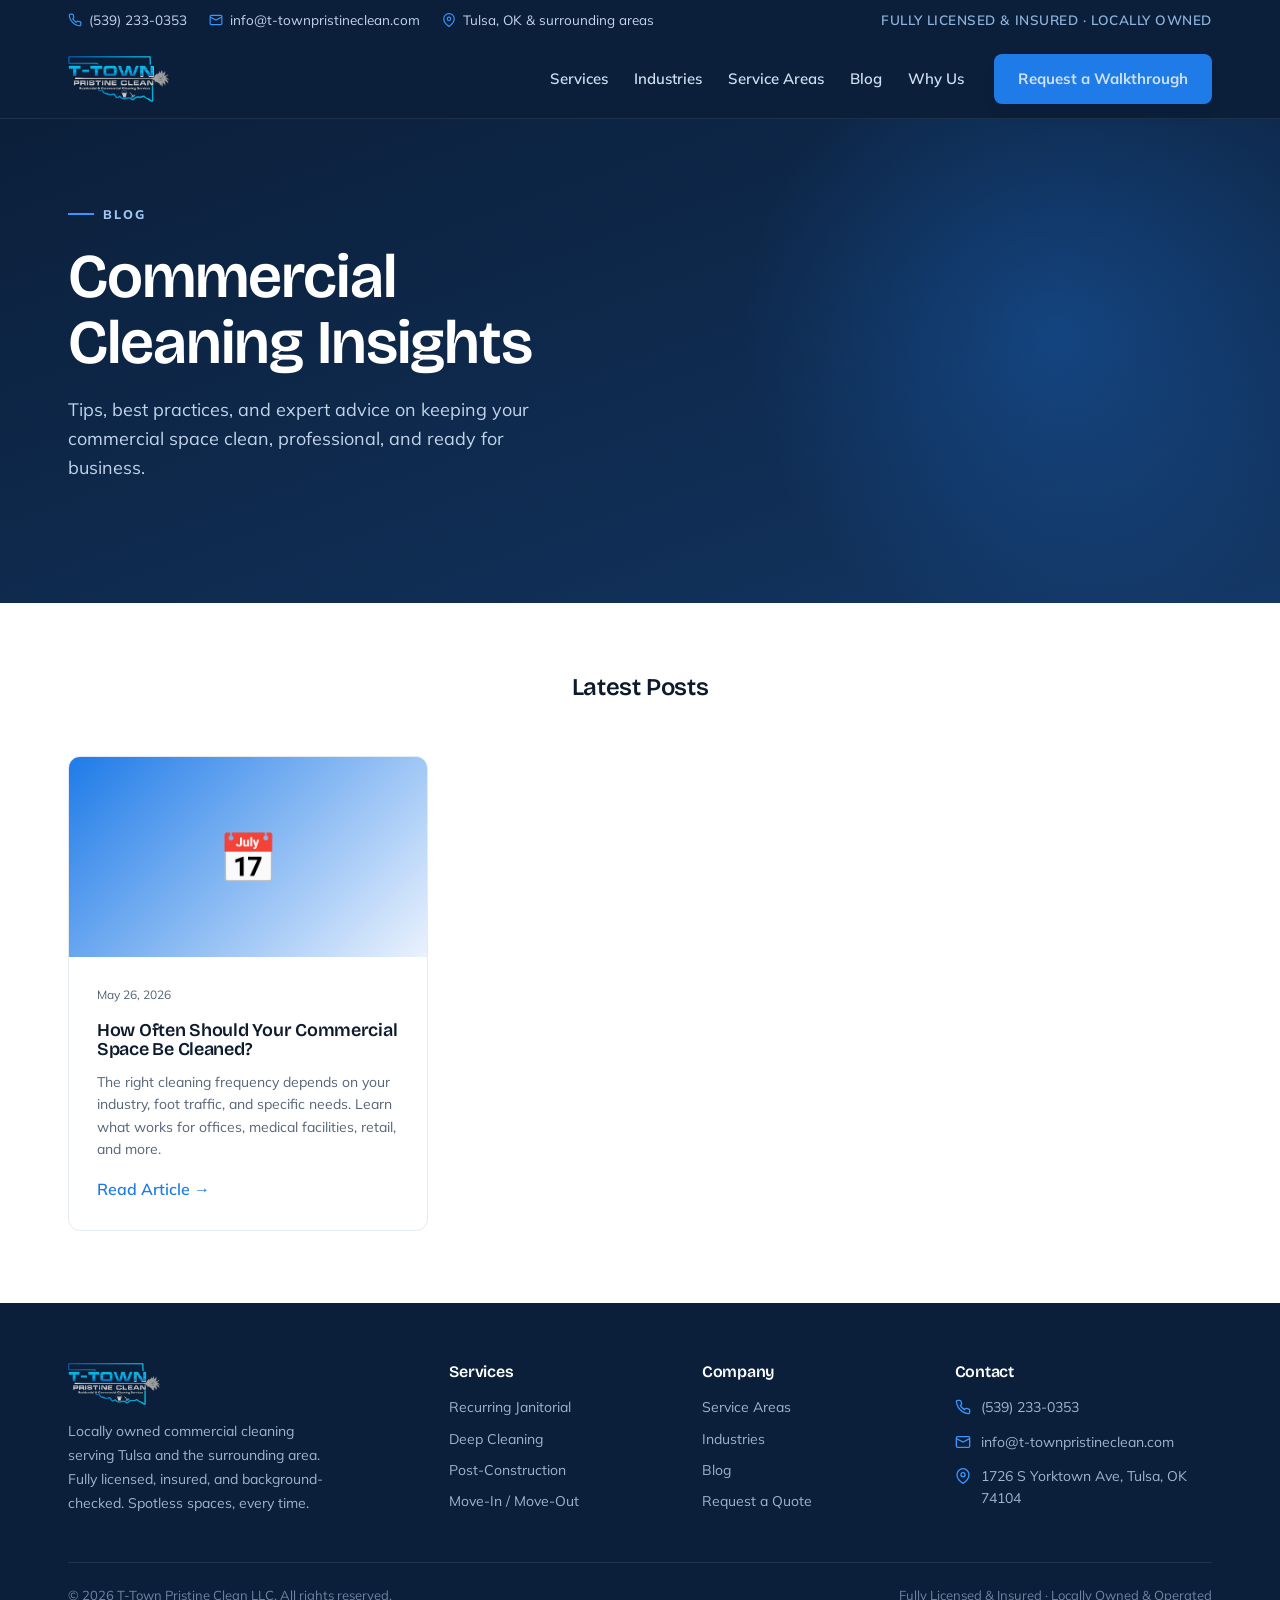
==== blog/index.html @ b46da3ab "Add blog section with first post: 'How Often Should Your Commercial Space Be Cleaned?'" ====
<!DOCTYPE html>
<html lang="en">
<head>
<meta charset="UTF-8">
<meta name="viewport" content="width=device-width, initial-scale=1.0">
<title>Commercial Cleaning Blog | T-Town Pristine Clean</title>
<meta name="description" content="Tips, insights, and best practices for commercial cleaning. Expert advice for offices, medical facilities, retail, and more from T-Town Pristine Clean.">
<meta property="og:title" content="Commercial Cleaning Blog | T-Town Pristine Clean">
<meta property="og:description" content="Tips, insights, and best practices for commercial cleaning from Tulsa's trusted cleaning service.">
<meta property="og:type" content="website">
<meta property="og:url" content="https://t-townpristineclean.com/blog/">
<link rel="icon" type="image/png" href="../favicon.png">
<link rel="preconnect" href="https://fonts.googleapis.com">
<link rel="preconnect" href="https://fonts.gstatic.com" crossorigin>
<link href="https://fonts.googleapis.com/css2?family=Bricolage+Grotesque:opsz,wght@12..96,500;12..96,600;12..96,700&family=Mulish:wght@400;500;600;700;800&display=swap" rel="stylesheet">
<link rel="stylesheet" href="../styles.css">
<style>
.blog-wrap { padding: 72px 0; }
.blog-head { text-align: center; margin-bottom: 56px; }
.blog-head h1 { font-size: clamp(32px, 4vw, 48px); margin-bottom: 16px; }
.blog-head p { font-size: 18px; color: var(--muted); max-width: 600px; margin: 0 auto; }
.blog-grid { display: grid; grid-template-columns: repeat(auto-fill, minmax(320px, 1fr)); gap: 32px; }
.blog-card { background: #fff; border: 1px solid var(--line); border-radius: 12px; overflow: hidden; transition: transform .2s, box-shadow .2s; }
.blog-card:hover { transform: translateY(-4px); box-shadow: var(--shadow-sm); }
.blog-card-img { width: 100%; height: 200px; background: linear-gradient(135deg, var(--blue) 0%, var(--blue-soft) 100%); display: flex; align-items: center; justify-content: center; font-size: 48px; }
.blog-card-body { padding: 28px; }
.blog-card h3 { margin-bottom: 12px; font-size: 18px; }
.blog-card p { color: var(--muted); font-size: 14px; margin-bottom: 16px; line-height: 1.6; }
.blog-card-meta { font-size: 12px; color: var(--muted); margin-bottom: 16px; }
.blog-card a { color: var(--blue); font-weight: 600; text-decoration: none; }
.blog-card a:hover { text-decoration: underline; }
</style>
<script async src="https://www.googletagmanager.com/gtag/js?id=G-VPC9NRM5FG"></script>
<script>
  window.dataLayer = window.dataLayer || [];
  function gtag(){dataLayer.push(arguments);}
  gtag('js', new Date());
  gtag('config', 'G-VPC9NRM5FG');
</script>
</head>
<body>

<div class="utility">
  <div class="wrap">
    <div class="u-left">
      <a href="tel:5392330353"><svg viewBox="0 0 24 24" fill="none" stroke="currentColor" stroke-width="2"><path d="M22 16.92v3a2 2 0 0 1-2.18 2 19.79 19.79 0 0 1-8.63-3.07 19.5 19.5 0 0 1-6-6 19.79 19.79 0 0 1-3.07-8.67A2 2 0 0 1 4.11 2h3a2 2 0 0 1 2 1.72c.13.96.36 1.9.7 2.81a2 2 0 0 1-.45 2.11L8.09 9.91a16 16 0 0 0 6 6l1.27-1.27a2 2 0 0 1 2.11-.45c.91.34 1.85.57 2.81.7A2 2 0 0 1 22 16.92z"/></svg>(539) 233-0353</a>
      <a href="mailto:info@t-townpristineclean.com"><svg viewBox="0 0 24 24" fill="none" stroke="currentColor" stroke-width="2"><rect x="2" y="4" width="20" height="16" rx="2"/><path d="m22 7-10 5L2 7"/></svg>info@t-townpristineclean.com</a>
      <span class="u-addr"><svg viewBox="0 0 24 24" fill="none" stroke="currentColor" stroke-width="2"><path d="M21 10c0 7-9 13-9 13s-9-6-9-13a9 9 0 0 1 18 0z"/><circle cx="12" cy="10" r="3"/></svg>Tulsa, OK &amp; surrounding areas</span>
    </div>
    <span class="u-tag">FULLY LICENSED &amp; INSURED · LOCALLY OWNED</span>
  </div>
</div>

<header>
  <div class="wrap">
    <a href="../index.html" class="logo"><img src="../images/logo.png" alt="T-Town Pristine Clean"></a>
    <nav class="main">
      <ul>
        <li><a href="../index.html#services">Services</a></li>
        <li><a href="../index.html#industries">Industries</a></li>
        <li><a href="../service-areas.html">Service Areas</a></li>
        <li><a href="index.html">Blog</a></li>
        <li><a href="../index.html#why">Why Us</a></li>
      </ul>
      <a href="../index.html#contact" class="btn btn-primary">Request a Walkthrough</a>
    </nav>
  </div>
</header>

<section class="hero" id="top">
  <div class="wrap">
    <div>
      <div class="eyebrow"><span class="ln"></span>Blog</div>
      <h1>Commercial Cleaning Insights</h1>
      <p class="lead">Tips, best practices, and expert advice on keeping your commercial space clean, professional, and ready for business.</p>
    </div>
  </div>
</section>

<section class="blog-wrap">
  <div class="wrap">
    <div class="blog-head">
      <h2>Latest Posts</h2>
    </div>
    <div class="blog-grid">
      <div class="blog-card">
        <div class="blog-card-img">📅</div>
        <div class="blog-card-body">
          <div class="blog-card-meta">May 26, 2026</div>
          <h3>How Often Should Your Commercial Space Be Cleaned?</h3>
          <p>The right cleaning frequency depends on your industry, foot traffic, and specific needs. Learn what works for offices, medical facilities, retail, and more.</p>
          <a href="how-often-commercial-cleaning.html">Read Article →</a>
        </div>
      </div>
    </div>
  </div>
</section>

<footer>
  <div class="wrap">
    <div class="foot-grid">
      <div>
        <img src="../images/logo.png" alt="T-Town Pristine Clean">
        <p>Locally owned commercial cleaning serving Tulsa and the surrounding area. Fully licensed, insured, and background-checked. Spotless spaces, every time.</p>
      </div>
      <div><h4>Services</h4><ul><li><a href="../index.html#services">Recurring Janitorial</a></li><li><a href="../index.html#services">Deep Cleaning</a></li><li><a href="../index.html#services">Post-Construction</a></li><li><a href="../index.html#services">Move-In / Move-Out</a></li></ul></div>
      <div><h4>Company</h4><ul><li><a href="../service-areas.html">Service Areas</a></li><li><a href="../index.html#industries">Industries</a></li><li><a href="index.html">Blog</a></li><li><a href="../index.html#contact">Request a Quote</a></li></ul></div>
      <div class="foot-c"><h4>Contact</h4>
        <div><svg viewBox="0 0 24 24" fill="none" stroke="currentColor" stroke-width="2"><path d="M22 16.92v3a2 2 0 0 1-2.18 2 19.79 19.79 0 0 1-8.63-3.07 19.5 19.5 0 0 1-6-6 19.79 19.79 0 0 1-3.07-8.67A2 2 0 0 1 4.11 2h3a2 2 0 0 1 2 1.72c.13.96.36 1.9.7 2.81a2 2 0 0 1-.45 2.11L8.09 9.91a16 16 0 0 0 6 6l1.27-1.27a2 2 0 0 1 2.11-.45c.91.34 1.85.57 2.81.7A2 2 0 0 1 22 16.92z"/></svg>(539) 233-0353</div>
        <div><svg viewBox="0 0 24 24" fill="none" stroke="currentColor" stroke-width="2"><rect x="2" y="4" width="20" height="16" rx="2"/><path d="m22 7-10 5L2 7"/></svg>info@t-townpristineclean.com</div>
        <div><svg viewBox="0 0 24 24" fill="none" stroke="currentColor" stroke-width="2"><path d="M21 10c0 7-9 13-9 13s-9-6-9-13a9 9 0 0 1 18 0z"/><circle cx="12" cy="10" r="3"/></svg>1726 S Yorktown Ave, Tulsa, OK 74104</div>
      </div>
    </div>
    <div class="foot-bottom">
      <span>© 2026 T-Town Pristine Clean LLC. All rights reserved.</span>
      <span>Fully Licensed &amp; Insured · Locally Owned &amp; Operated</span>
    </div>
  </div>
</footer>

</body>
</html>
---- styles.css ----
:root{
  --navy:#0B1F3A; --navy-2:#102E55; --blue:#1E7BE8; --blue-2:#3B95FF;
  --blue-soft:#EAF2FD; --ink:#0E1B2C; --muted:#566578; --bg:#FFFFFF;
  --bg-2:#F4F8FD; --line:#E4EAF2; --gold:#E0A93B;
  --shadow:0 22px 60px -28px rgba(11,31,58,.42);
  --shadow-sm:0 10px 28px -16px rgba(11,31,58,.30);
}
*{margin:0;padding:0;box-sizing:border-box}
html{scroll-behavior:smooth}
body{font-family:'Mulish',sans-serif;background:var(--bg);color:var(--ink);line-height:1.6;-webkit-font-smoothing:antialiased;overflow-x:hidden}
h1,h2,h3,h4{font-family:'Bricolage Grotesque',sans-serif;font-weight:600;line-height:1.07;letter-spacing:-.015em}
a{color:inherit;text-decoration:none}
.wrap{max-width:1200px;margin:0 auto;padding:0 28px}
img{display:block;max-width:100%}
.blue{color:var(--blue)}

/* utility bar */
.utility{background:var(--navy);color:#C5D6EC;font-size:13.5px}
.utility .wrap{display:flex;justify-content:space-between;align-items:center;gap:18px;padding:9px 28px;flex-wrap:wrap}
.utility .u-left{display:flex;gap:22px;flex-wrap:wrap}
.utility a,.utility span{display:inline-flex;align-items:center;gap:7px}
.utility a:hover{color:#fff}
.utility svg{width:14px;height:14px;flex:none;color:var(--blue-2)}
.u-tag{color:#8FB4DD;font-weight:600;letter-spacing:.04em}

/* header */
header{position:sticky;top:0;z-index:60;background:var(--navy);border-bottom:1px solid rgba(255,255,255,.08)}
header .wrap{display:flex;align-items:center;justify-content:space-between;padding:14px 28px}
.logo img{height:46px;width:auto}
nav.main{display:flex;align-items:center;gap:30px}
nav.main ul{display:flex;gap:26px;list-style:none;font-weight:600;font-size:15px}
nav.main a{color:#CFE0F4;transition:color .2s}
nav.main a:hover{color:#fff}
.btn{display:inline-flex;align-items:center;gap:9px;font-family:'Mulish',sans-serif;font-weight:700;font-size:15px;padding:13px 24px;border-radius:8px;transition:transform .2s,box-shadow .2s,background .2s,color .2s;cursor:pointer;border:none}
.btn-primary{background:var(--blue);color:#fff;box-shadow:var(--shadow-sm)}
.btn-primary:hover{transform:translateY(-2px);box-shadow:var(--shadow);background:var(--blue-2)}
.btn-ghost{background:transparent;color:#fff;border:1.5px solid rgba(255,255,255,.45)}
.btn-ghost:hover{background:#fff;color:var(--navy)}
.btn-dark{background:var(--navy);color:#fff}
.btn-dark:hover{transform:translateY(-2px);box-shadow:var(--shadow);background:var(--navy-2)}
.nav-toggle{display:none}

/* hero */
.hero{background:linear-gradient(160deg,var(--navy) 0%,var(--navy-2) 70%,#143866 100%);color:#fff;position:relative;overflow:hidden;padding:78px 0 90px}
.hero::after{content:'';position:absolute;top:-30%;right:-10%;width:55%;height:150%;background:radial-gradient(circle,rgba(30,123,232,.30),transparent 62%)}
.hero .wrap{position:relative;z-index:1;display:grid;grid-template-columns:1.04fr .96fr;gap:54px;align-items:center}
.eyebrow{display:inline-flex;align-items:center;gap:9px;font-size:12.5px;font-weight:800;letter-spacing:.16em;text-transform:uppercase;color:#9FC6F2;margin-bottom:20px}
.eyebrow .ln{width:26px;height:2px;background:var(--blue-2)}
.hero h1{font-size:clamp(38px,5vw,62px);margin-bottom:20px;color:#fff}
.hero h1 .accent{background:linear-gradient(90deg,#3B95FF,#8Fc4ff);-webkit-background-clip:text;background-clip:text;-webkit-text-fill-color:transparent}
.hero p.lead{font-size:18px;color:#C2D4EA;max-width:500px;margin-bottom:30px}
.hero-cta{display:flex;gap:13px;flex-wrap:wrap;margin-bottom:30px}
.hero-trust{display:flex;gap:14px 26px;flex-wrap:wrap;font-size:14px;color:#BFD2E9;font-weight:600}
.hero-trust span{display:flex;align-items:center;gap:8px}
.hero-trust svg{width:17px;height:17px;color:var(--blue-2);flex:none}
.hero-visual{position:relative}
.hero-visual .frame{border-radius:18px;overflow:hidden;box-shadow:var(--shadow);border:5px solid rgba(255,255,255,.10)}
.hero-visual .frame img{width:100%;height:430px;object-fit:cover}
.hero-stat{position:absolute;bottom:-22px;left:-22px;background:#fff;color:var(--ink);border-radius:14px;padding:16px 20px;box-shadow:var(--shadow);display:flex;align-items:center;gap:13px}
.hero-stat .ic{width:44px;height:44px;border-radius:11px;background:var(--blue-soft);display:grid;place-items:center;color:var(--blue);flex:none}
.hero-stat .ic svg{width:23px;height:23px}
.hero-stat b{font-family:'Bricolage Grotesque';font-size:15px;display:block;line-height:1.15}
.hero-stat small{color:var(--muted);font-size:12.5px}

/* trust strip */
.strip{background:var(--bg-2);border-bottom:1px solid var(--line)}
.strip .wrap{display:flex;justify-content:space-between;gap:18px;flex-wrap:wrap;padding:22px 28px}
.strip .item{display:flex;align-items:center;gap:10px;font-weight:700;font-size:14.5px;color:var(--ink)}
.strip .item svg{width:20px;height:20px;color:var(--blue);flex:none}

/* sections */
section{padding:86px 0}
.sec-head{max-width:680px;margin:0 auto 52px;text-align:center}
.sec-eyebrow{font-size:12.5px;font-weight:800;letter-spacing:.16em;text-transform:uppercase;color:var(--blue);margin-bottom:13px}
.sec-head h2{font-size:clamp(29px,3.6vw,43px);margin-bottom:15px}
.sec-head p{color:var(--muted);font-size:17px}

/* industries */
.ind-grid{display:grid;grid-template-columns:repeat(2,1fr);gap:24px}
.ind{position:relative;border-radius:18px;overflow:hidden;box-shadow:var(--shadow-sm);min-height:280px;display:flex;align-items:flex-end;border:1px solid var(--line)}
.ind img{position:absolute;inset:0;width:100%;height:100%;object-fit:cover;transition:transform .6s ease}
.ind:hover img{transform:scale(1.06)}
.ind::after{content:'';position:absolute;inset:0;background:linear-gradient(to top,rgba(8,20,38,.92) 8%,rgba(8,20,38,.45) 45%,rgba(8,20,38,.08) 100%)}
.ind .body{position:relative;z-index:1;padding:28px;color:#fff}
.ind .tag{display:inline-block;font-size:11.5px;font-weight:800;letter-spacing:.12em;text-transform:uppercase;color:#9FC6F2;margin-bottom:8px}
.ind h3{font-size:23px;color:#fff;margin-bottom:7px}
.ind p{font-size:14.5px;color:#D5E2F1;max-width:420px}

/* process */
.process{background:var(--navy);color:#fff;position:relative;overflow:hidden}
.process::before{content:'';position:absolute;bottom:-40%;left:-8%;width:45%;height:150%;background:radial-gradient(circle,rgba(30,123,232,.22),transparent 62%)}
.process .sec-head h2{color:#fff}
.process .sec-head p{color:#B7CCE6}
.proc-grid{position:relative;z-index:1;display:grid;grid-template-columns:repeat(4,1fr);gap:22px}
.proc{padding:28px 22px;background:rgba(255,255,255,.05);border:1px solid rgba(255,255,255,.10);border-radius:16px}
.proc .n{font-family:'Bricolage Grotesque';font-size:14px;font-weight:700;color:var(--navy);background:var(--blue-2);width:32px;height:32px;border-radius:50%;display:grid;place-items:center;margin-bottom:16px}
.proc h3{font-size:18px;color:#fff;margin-bottom:7px}
.proc p{font-size:14px;color:#B7CCE6}

/* gallery */
.gal{display:grid;grid-template-columns:repeat(12,1fr);grid-auto-rows:200px;gap:14px}
.gal figure{position:relative;overflow:hidden;border-radius:14px;border:1px solid var(--line)}
.gal img{width:100%;height:100%;object-fit:cover;transition:transform .6s}
.gal figure:hover img{transform:scale(1.07)}
.gal figcaption{position:absolute;left:0;bottom:0;right:0;padding:16px 16px 13px;background:linear-gradient(to top,rgba(8,20,38,.85),transparent);color:#fff;font-size:13px;font-weight:700;opacity:0;transform:translateY(8px);transition:.3s}
.gal figure:hover figcaption{opacity:1;transform:none}
.g-a{grid-column:span 5;grid-row:span 2}
.g-b{grid-column:span 4}
.g-c{grid-column:span 3}
.g-d{grid-column:span 4}
.g-e{grid-column:span 4}
.g-f{grid-column:span 4}
.g-g{grid-column:span 7}
.gal-note{text-align:center;margin-top:26px;color:var(--muted);font-size:15px}

/* why */
.why-grid{display:grid;grid-template-columns:repeat(2,1fr);gap:20px 40px}
.why-item{display:flex;gap:15px;align-items:flex-start;padding-bottom:6px}
.why-item .ic{width:46px;height:46px;border-radius:12px;background:var(--blue-soft);display:grid;place-items:center;color:var(--blue);flex:none}
.why-item .ic svg{width:23px;height:23px}
.why-item b{font-family:'Bricolage Grotesque';font-size:18px;display:block;margin-bottom:3px}
.why-item p{color:var(--muted);font-size:15px}

/* owner teaser */
.owner{background:var(--bg-2);border-top:1px solid var(--line);border-bottom:1px solid var(--line)}
.owner .wrap{display:grid;grid-template-columns:.85fr 1.15fr;gap:50px;align-items:center}
.owner .photo{border-radius:18px;overflow:hidden;box-shadow:var(--shadow);border:1px solid var(--line)}
.owner .photo img{width:100%;height:480px;object-fit:cover;object-position:top center}
.owner h2{font-size:clamp(28px,3.4vw,40px);margin-bottom:8px}
.owner .role{color:var(--blue);font-weight:800;letter-spacing:.04em;text-transform:uppercase;font-size:13px;margin-bottom:18px}
.owner p{color:var(--muted);font-size:16.5px;margin-bottom:16px}
.owner .creds{display:flex;gap:10px;flex-wrap:wrap;margin:20px 0 26px}
.owner .creds span{background:#fff;border:1px solid var(--line);border-radius:8px;padding:8px 14px;font-size:13.5px;font-weight:700;color:var(--ink)}

/* CTA band */
.cta-band{background:linear-gradient(135deg,var(--blue),#1559b8);border-radius:24px;padding:58px 50px;text-align:center;color:#fff;position:relative;overflow:hidden;max-width:1144px;margin:0 auto}
.cta-band::before{content:'';position:absolute;top:-60%;left:-8%;width:45%;height:220%;background:radial-gradient(circle,rgba(255,255,255,.18),transparent 60%)}
.cta-band h2{font-size:clamp(27px,3.4vw,40px);color:#fff;margin-bottom:13px;position:relative}
.cta-band p{color:#DCEAFB;font-size:17px;margin-bottom:26px;position:relative;max-width:540px;margin-left:auto;margin-right:auto}
.cta-band .hero-cta{justify-content:center;position:relative;margin:0}

/* footer */
footer{background:var(--navy);color:#9FB4CE;padding:60px 0 26px}
.foot-grid{display:grid;grid-template-columns:1.6fr 1fr 1fr 1.2fr;gap:38px;padding-bottom:40px;border-bottom:1px solid rgba(255,255,255,.09)}
.foot-grid h4{color:#fff;font-size:16px;margin-bottom:16px}
.foot-grid img{height:42px;margin-bottom:15px}
.foot-grid p{font-size:14px;line-height:1.7;max-width:270px}
.foot-grid ul{list-style:none}
.foot-grid li{margin-bottom:9px;font-size:14px}
.foot-grid a:hover{color:#fff}
.foot-c div{display:flex;gap:10px;margin-bottom:12px;font-size:14px;align-items:flex-start}
.foot-c svg{width:16px;height:16px;color:var(--blue-2);flex:none;margin-top:3px}
.foot-bottom{padding-top:22px;display:flex;justify-content:space-between;flex-wrap:wrap;gap:10px;font-size:13px;color:#6F84A0}

/* about page */
.about-hero{background:linear-gradient(160deg,var(--navy),var(--navy-2));color:#fff;padding:64px 0}
.about-hero .wrap{display:grid;grid-template-columns:.8fr 1.2fr;gap:50px;align-items:center}
.about-hero .photo{border-radius:18px;overflow:hidden;box-shadow:var(--shadow);border:5px solid rgba(255,255,255,.10)}
.about-hero .photo img{width:100%;height:460px;object-fit:cover;object-position:top center}
.about-hero h1{font-size:clamp(34px,4.4vw,52px);color:#fff;margin-bottom:10px}
.about-hero .role{color:#9FC6F2;font-weight:800;letter-spacing:.05em;text-transform:uppercase;font-size:14px;margin-bottom:18px}
.about-hero p{color:#C2D4EA;font-size:17px;margin-bottom:14px}
.bio-body{max-width:820px;margin:0 auto}
.bio-body h2{font-size:30px;margin:8px 0 18px}
.bio-body p{color:#3A4961;font-size:17px;margin-bottom:18px}
.cred-card{background:var(--bg-2);border:1px solid var(--line);border-radius:18px;padding:32px;margin:34px 0}
.cred-card h3{font-size:20px;margin-bottom:18px}
.cred-grid{display:grid;grid-template-columns:1fr 1fr;gap:16px}
.cred-grid .row{display:flex;gap:12px;align-items:flex-start}
.cred-grid svg{width:20px;height:20px;color:var(--blue);flex:none;margin-top:2px}
.cred-grid b{display:block;font-size:15px}
.cred-grid small{color:var(--muted);font-size:13.5px}

@media(max-width:920px){
  .hero .wrap,.owner .wrap,.about-hero .wrap{grid-template-columns:1fr;gap:42px}
  .proc-grid{grid-template-columns:1fr 1fr}
  .foot-grid{grid-template-columns:1fr 1fr}
  .gal{grid-auto-rows:170px}
}
@media(max-width:680px){
  nav.main ul,.u-left .u-addr{display:none}
  .ind-grid,.why-grid,.proc-grid,.foot-grid,.cred-grid{grid-template-columns:1fr}
  .strip .wrap{gap:14px}
  .gal{display:flex;flex-direction:column}
  .gal img{height:220px}
  .cta-band{padding:42px 24px}
  .hero{padding:52px 0 70px}
}

/* ===== v2 additions ===== */
/* services */
.svc-wrap{display:grid;grid-template-columns:repeat(3,1fr);gap:20px}
.svc-card{padding:26px 24px;background:var(--bg-2);border:1px solid var(--line);border-radius:16px;transition:transform .3s,box-shadow .3s}
.svc-card:hover{transform:translateY(-5px);box-shadow:var(--shadow-sm)}
.svc-card .ic{width:48px;height:48px;border-radius:12px;background:var(--blue-soft);display:grid;place-items:center;color:var(--blue);margin-bottom:15px}
.svc-card .ic svg{width:24px;height:24px}
.svc-card h3{font-size:18.5px;margin-bottom:6px}
.svc-card p{color:var(--muted);font-size:14.5px}
.freq{margin-top:34px;background:var(--navy);border-radius:18px;padding:28px 30px;display:flex;align-items:center;justify-content:space-between;gap:24px;flex-wrap:wrap}
.freq .lbl{color:#fff}
.freq .lbl b{font-family:'Bricolage Grotesque';font-size:20px;display:block}
.freq .lbl span{color:#B7CCE6;font-size:14.5px}
.freq .chips{display:flex;gap:10px;flex-wrap:wrap}
.freq .chips span{background:rgba(255,255,255,.08);border:1px solid rgba(255,255,255,.16);color:#E4EEF9;padding:9px 16px;border-radius:999px;font-size:14px;font-weight:700}
.svc-note{text-align:center;margin-top:24px;color:var(--muted);font-size:15px}

/* industries extras */
.ind-more{margin-top:30px;background:var(--bg-2);border:1px solid var(--line);border-radius:18px;padding:28px 30px}
.ind-more h4{font-size:16px;margin-bottom:14px;font-family:'Bricolage Grotesque'}
.ind-chips{display:flex;gap:10px;flex-wrap:wrap}
.ind-chips span{background:#fff;border:1px solid var(--line);border-radius:999px;padding:8px 15px;font-size:13.5px;font-weight:600;color:var(--ink)}
.ind-chips span.more{background:var(--blue-soft);border-color:transparent;color:var(--blue)}
.res-note{margin-top:18px;font-size:15px;color:var(--muted);border-left:3px solid var(--blue);padding-left:16px}
.res-note b{color:var(--ink)}

/* owner blurb inside why */
.owner-note{margin-top:46px;background:var(--bg-2);border:1px solid var(--line);border-radius:18px;padding:26px 30px;display:flex;gap:24px;align-items:center}
.owner-note img{width:96px;height:96px;border-radius:50%;object-fit:cover;object-position:top center;flex:none;border:3px solid #fff;box-shadow:var(--shadow-sm)}
.owner-note .t .lbl{font-size:12px;font-weight:800;letter-spacing:.14em;text-transform:uppercase;color:var(--blue);margin-bottom:6px}
.owner-note .t b{font-family:'Bricolage Grotesque';font-size:18px}
.owner-note .t p{color:var(--muted);font-size:14.5px;margin-top:4px;max-width:640px}

/* contact form */
.contact{background:var(--navy);color:#fff}
.contact .wrap{display:grid;grid-template-columns:.9fr 1.1fr;gap:50px;align-items:start}
.contact .intro h2{color:#fff;font-size:clamp(28px,3.4vw,40px);margin-bottom:14px}
.contact .intro p{color:#B7CCE6;font-size:16.5px;margin-bottom:24px}
.contact .intro .line{display:flex;gap:11px;align-items:center;margin-bottom:14px;font-size:15.5px;color:#E4EEF9;font-weight:600}
.contact .intro .line svg{width:19px;height:19px;color:var(--blue-2);flex:none}
.form{background:#fff;border-radius:18px;padding:30px;box-shadow:var(--shadow)}
.form .row{display:grid;grid-template-columns:1fr 1fr;gap:14px}
.field{margin-bottom:14px}
.field label{display:block;font-size:13px;font-weight:700;color:var(--ink);margin-bottom:6px}
.field input,.field select,.field textarea{width:100%;padding:12px 14px;border:1.5px solid var(--line);border-radius:9px;font-family:'Mulish';font-size:14.5px;color:var(--ink);background:#fff;transition:border-color .2s}
.field input:focus,.field select:focus,.field textarea:focus{outline:none;border-color:var(--blue)}
.field textarea{resize:vertical;min-height:90px}
.form button{width:100%;margin-top:6px;justify-content:center}
.form .ok{display:none;text-align:center;padding:30px 10px}
.form .ok svg{width:52px;height:52px;color:#1FА86B;color:#1f9d63;margin:0 auto 14px}
.form .ok b{font-family:'Bricolage Grotesque';font-size:22px;display:block;margin-bottom:6px;color:var(--ink)}
.form .ok p{color:var(--muted);font-size:15px}
.form-tiny{font-size:12px;color:var(--muted);text-align:center;margin-top:12px}
@media(max-width:920px){
  .svc-wrap{grid-template-columns:1fr 1fr}
  .contact .wrap{grid-template-columns:1fr;gap:34px}
}
@media(max-width:680px){
  .svc-wrap{grid-template-columns:1fr}
  .freq{flex-direction:column;align-items:flex-start}
  .form .row{grid-template-columns:1fr}
  .owner-note{flex-direction:column;text-align:center}
}

/* testimonials */
.tn-grid{display:grid;grid-template-columns:repeat(3,1fr);gap:22px}
.tn{background:#fff;border:1px solid var(--line);border-radius:18px;padding:28px;box-shadow:var(--shadow-sm);display:flex;flex-direction:column}
.tn .stars{color:var(--gold);font-size:16px;letter-spacing:2px;margin-bottom:14px}
.tn p{font-size:15.5px;color:var(--ink);line-height:1.6;margin-bottom:18px;flex:1}
.tn .by{display:flex;align-items:center;gap:10px;border-top:1px solid var(--line);padding-top:15px}
.tn .by .g{width:30px;height:30px;border-radius:50%;background:var(--blue-soft);display:grid;place-items:center;flex:none;font-family:'Bricolage Grotesque';font-weight:700;color:var(--blue);font-size:15px}
.tn .by b{font-size:14px;display:block}
.tn .by small{color:var(--muted);font-size:12.5px}
@media(max-width:920px){.tn-grid{grid-template-columns:1fr}}
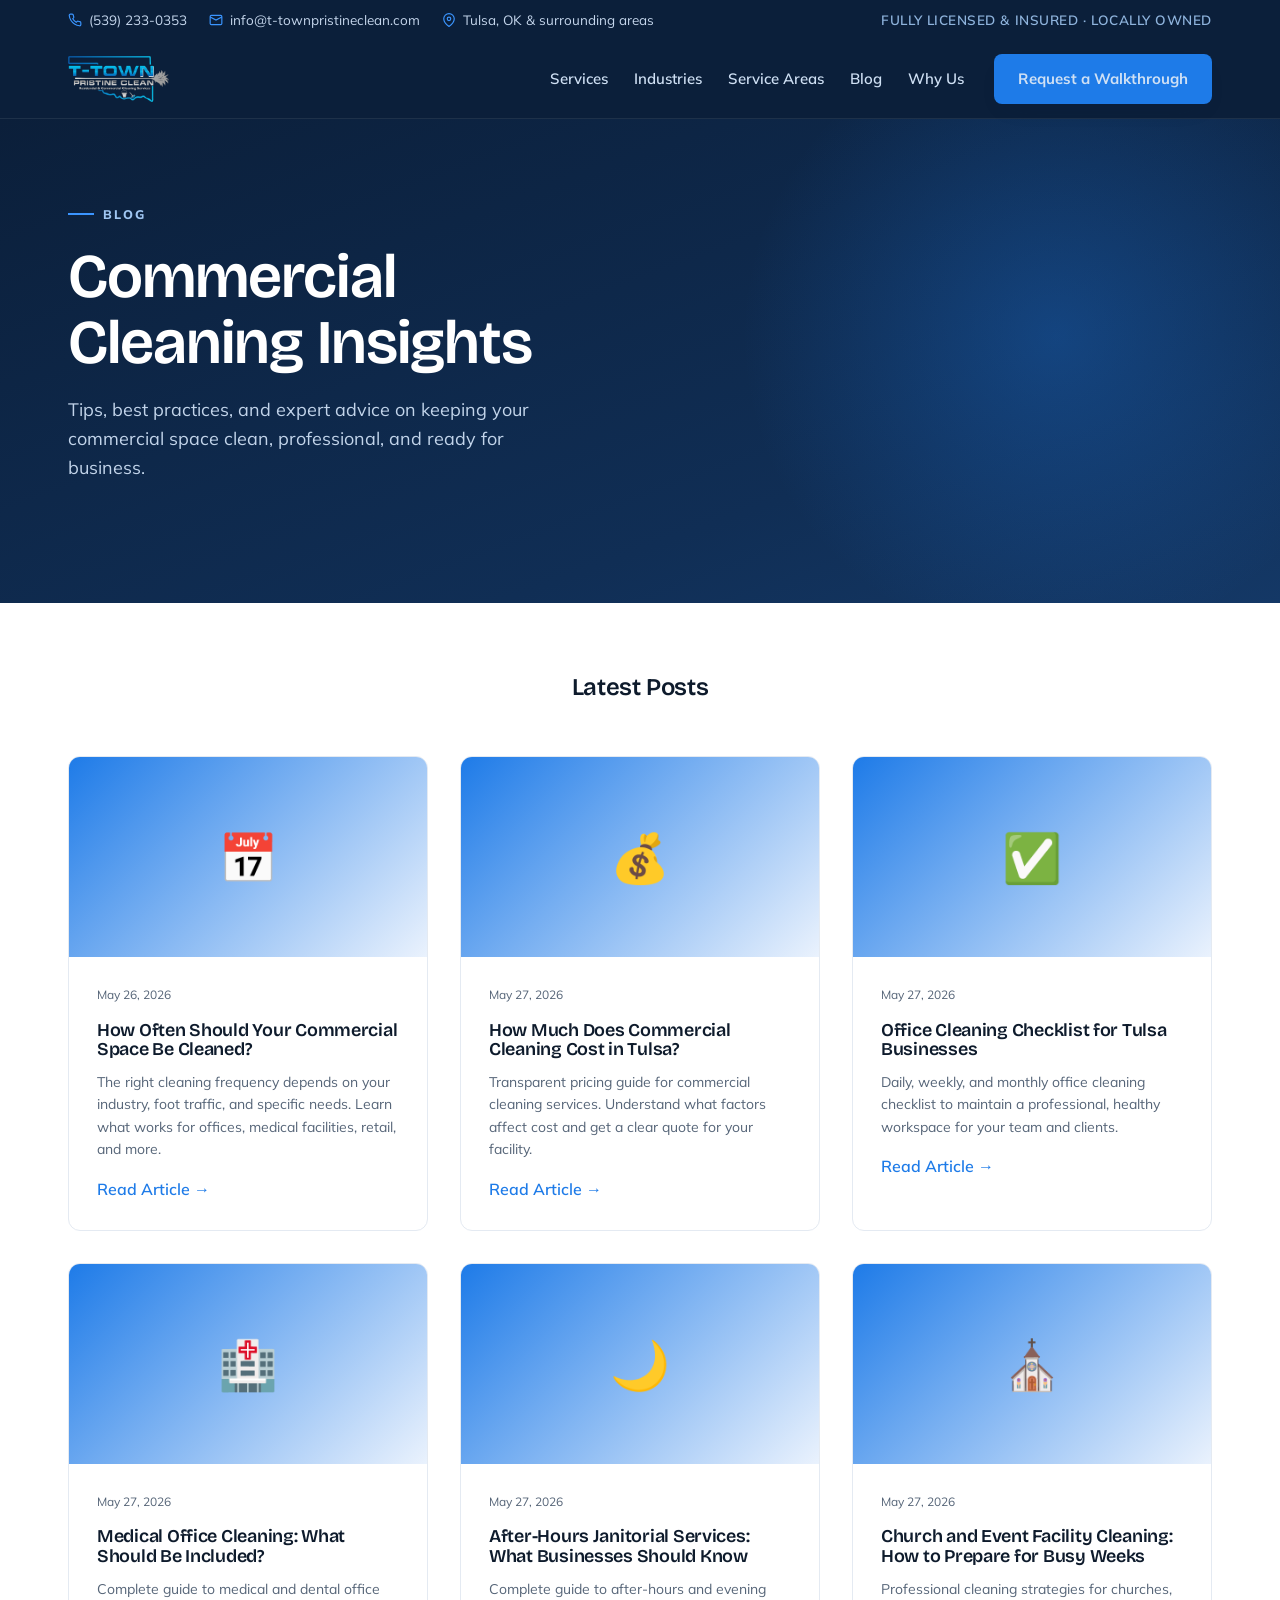
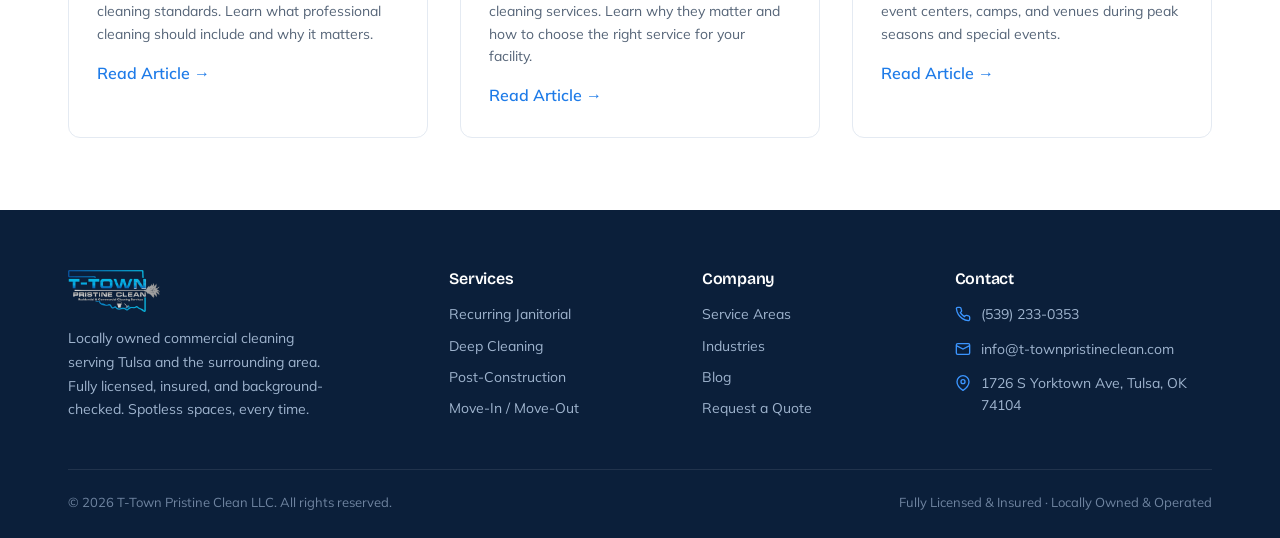
==== commit dfca1257: "Add 5 new blog posts and update service areas with natural copy Service Areas Updates: - Replaced "S" ====
--- a/blog/index.html
+++ b/blog/index.html
@@ -92,6 +92,51 @@
           <a href="how-often-commercial-cleaning.html">Read Article →</a>
         </div>
       </div>
+      <div class="blog-card">
+        <div class="blog-card-img">💰</div>
+        <div class="blog-card-body">
+          <div class="blog-card-meta">May 27, 2026</div>
+          <h3>How Much Does Commercial Cleaning Cost in Tulsa?</h3>
+          <p>Transparent pricing guide for commercial cleaning services. Understand what factors affect cost and get a clear quote for your facility.</p>
+          <a href="commercial-cleaning-cost-tulsa.html">Read Article →</a>
+        </div>
+      </div>
+      <div class="blog-card">
+        <div class="blog-card-img">✅</div>
+        <div class="blog-card-body">
+          <div class="blog-card-meta">May 27, 2026</div>
+          <h3>Office Cleaning Checklist for Tulsa Businesses</h3>
+          <p>Daily, weekly, and monthly office cleaning checklist to maintain a professional, healthy workspace for your team and clients.</p>
+          <a href="office-cleaning-checklist-tulsa.html">Read Article →</a>
+        </div>
+      </div>
+      <div class="blog-card">
+        <div class="blog-card-img">🏥</div>
+        <div class="blog-card-body">
+          <div class="blog-card-meta">May 27, 2026</div>
+          <h3>Medical Office Cleaning: What Should Be Included?</h3>
+          <p>Complete guide to medical and dental office cleaning standards. Learn what professional cleaning should include and why it matters.</p>
+          <a href="medical-office-cleaning.html">Read Article →</a>
+        </div>
+      </div>
+      <div class="blog-card">
+        <div class="blog-card-img">🌙</div>
+        <div class="blog-card-body">
+          <div class="blog-card-meta">May 27, 2026</div>
+          <h3>After-Hours Janitorial Services: What Businesses Should Know</h3>
+          <p>Complete guide to after-hours and evening cleaning services. Learn why they matter and how to choose the right service for your facility.</p>
+          <a href="after-hours-janitorial-services.html">Read Article →</a>
+        </div>
+      </div>
+      <div class="blog-card">
+        <div class="blog-card-img">⛪</div>
+        <div class="blog-card-body">
+          <div class="blog-card-meta">May 27, 2026</div>
+          <h3>Church and Event Facility Cleaning: How to Prepare for Busy Weeks</h3>
+          <p>Professional cleaning strategies for churches, event centers, camps, and venues during peak seasons and special events.</p>
+          <a href="church-event-facility-cleaning.html">Read Article →</a>
+        </div>
+      </div>
     </div>
   </div>
 </section>
--- a/styles.css
+++ b/styles.css
@@ -25,9 +25,9 @@
 
 /* header */
 header{position:sticky;top:0;z-index:60;background:var(--navy);border-bottom:1px solid rgba(255,255,255,.08)}
-header .wrap{display:flex;align-items:center;justify-content:space-between;padding:14px 28px}
+header .wrap{display:flex;align-items:center;gap:48px;padding:14px 28px}
 .logo img{height:46px;width:auto}
-nav.main{display:flex;align-items:center;gap:30px}
+nav.main{display:flex;align-items:center;gap:30px;margin-left:auto}
 nav.main ul{display:flex;gap:26px;list-style:none;font-weight:600;font-size:15px}
 nav.main a{color:#CFE0F4;transition:color .2s}
 nav.main a:hover{color:#fff}
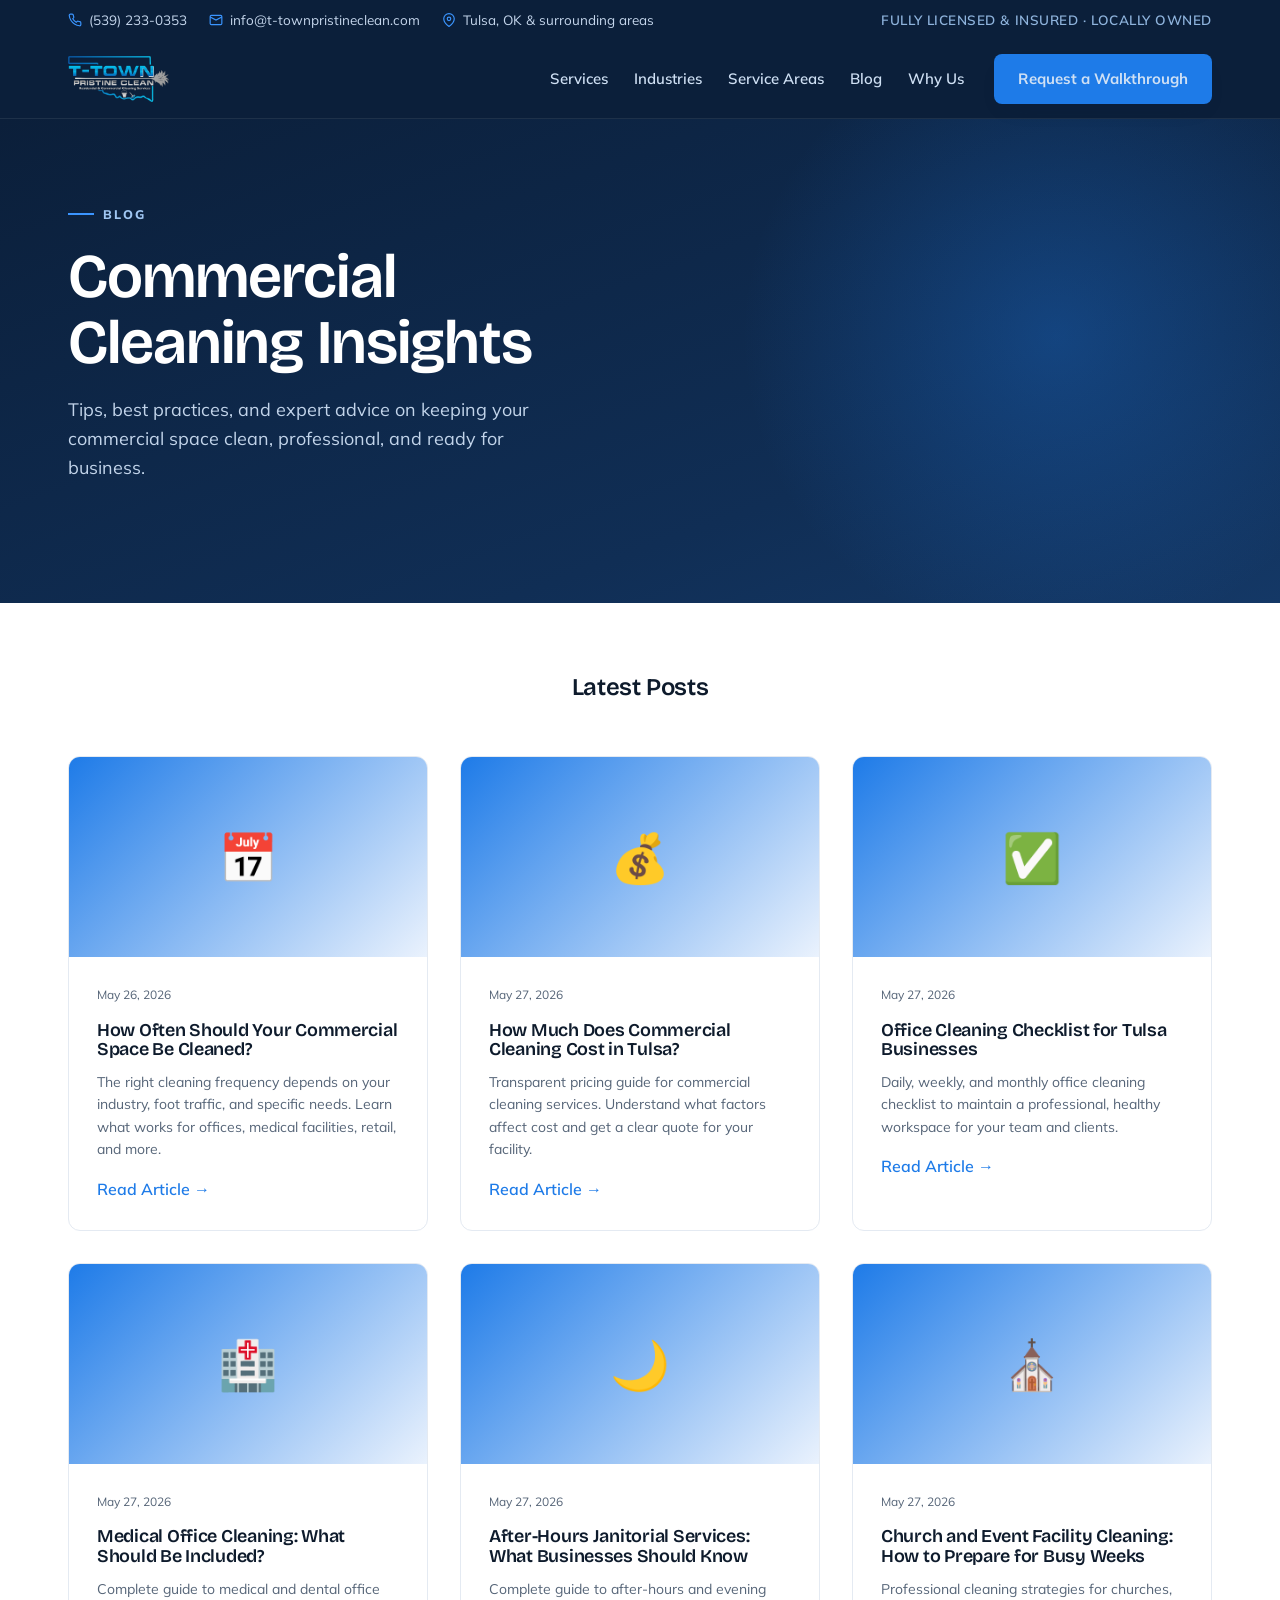
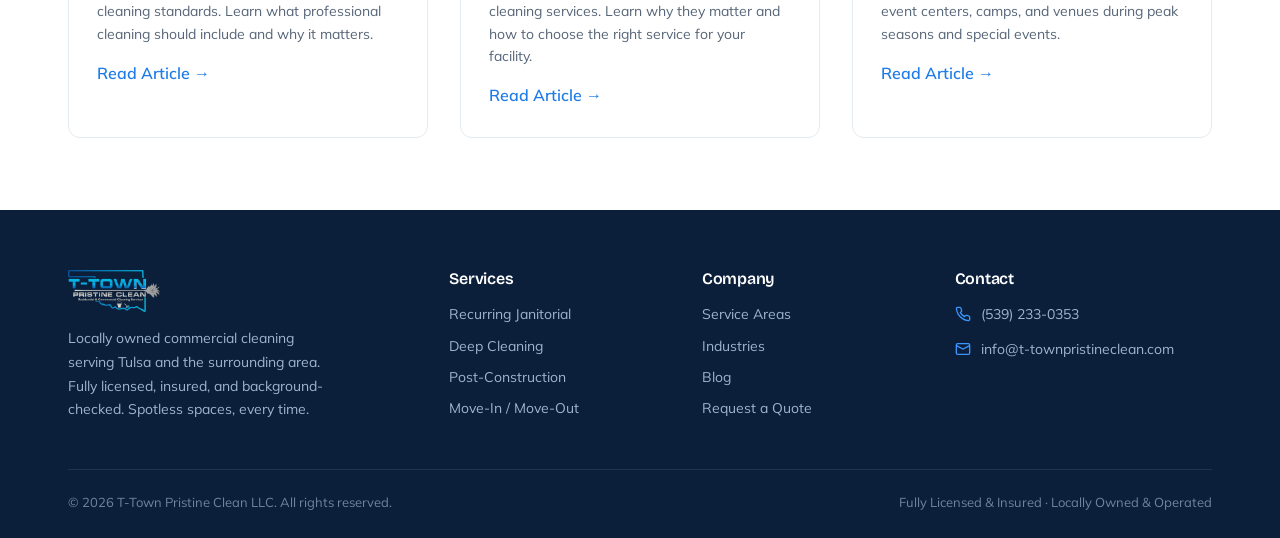
==== commit 684021f3: "Remove physical address from footer across all pages Removed home address (1726 S Yorktown Ave, Tuls" ====
--- a/blog/index.html
+++ b/blog/index.html
@@ -153,7 +153,7 @@
       <div class="foot-c"><h4>Contact</h4>
         <div><svg viewBox="0 0 24 24" fill="none" stroke="currentColor" stroke-width="2"><path d="M22 16.92v3a2 2 0 0 1-2.18 2 19.79 19.79 0 0 1-8.63-3.07 19.5 19.5 0 0 1-6-6 19.79 19.79 0 0 1-3.07-8.67A2 2 0 0 1 4.11 2h3a2 2 0 0 1 2 1.72c.13.96.36 1.9.7 2.81a2 2 0 0 1-.45 2.11L8.09 9.91a16 16 0 0 0 6 6l1.27-1.27a2 2 0 0 1 2.11-.45c.91.34 1.85.57 2.81.7A2 2 0 0 1 22 16.92z"/></svg>(539) 233-0353</div>
         <div><svg viewBox="0 0 24 24" fill="none" stroke="currentColor" stroke-width="2"><rect x="2" y="4" width="20" height="16" rx="2"/><path d="m22 7-10 5L2 7"/></svg>info@t-townpristineclean.com</div>
-        <div><svg viewBox="0 0 24 24" fill="none" stroke="currentColor" stroke-width="2"><path d="M21 10c0 7-9 13-9 13s-9-6-9-13a9 9 0 0 1 18 0z"/><circle cx="12" cy="10" r="3"/></svg>1726 S Yorktown Ave, Tulsa, OK 74104</div>
+
       </div>
     </div>
     <div class="foot-bottom">
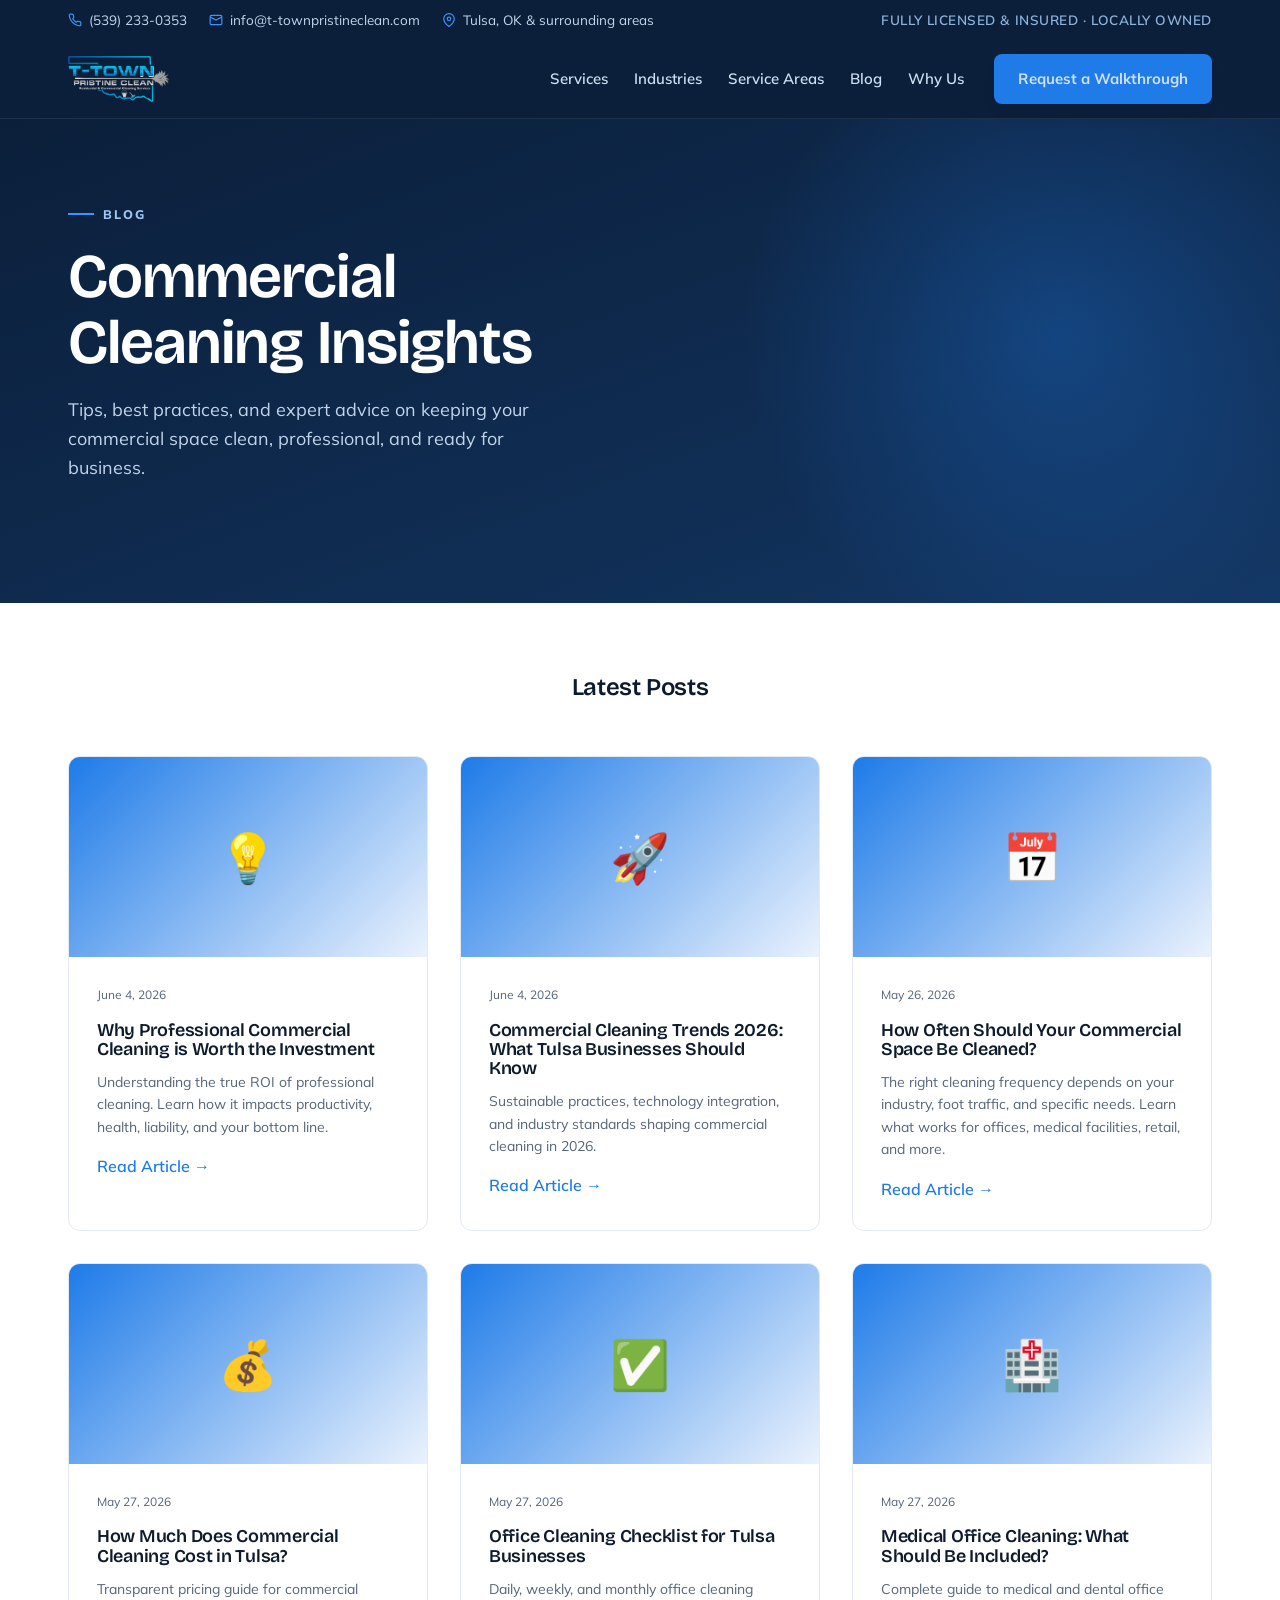
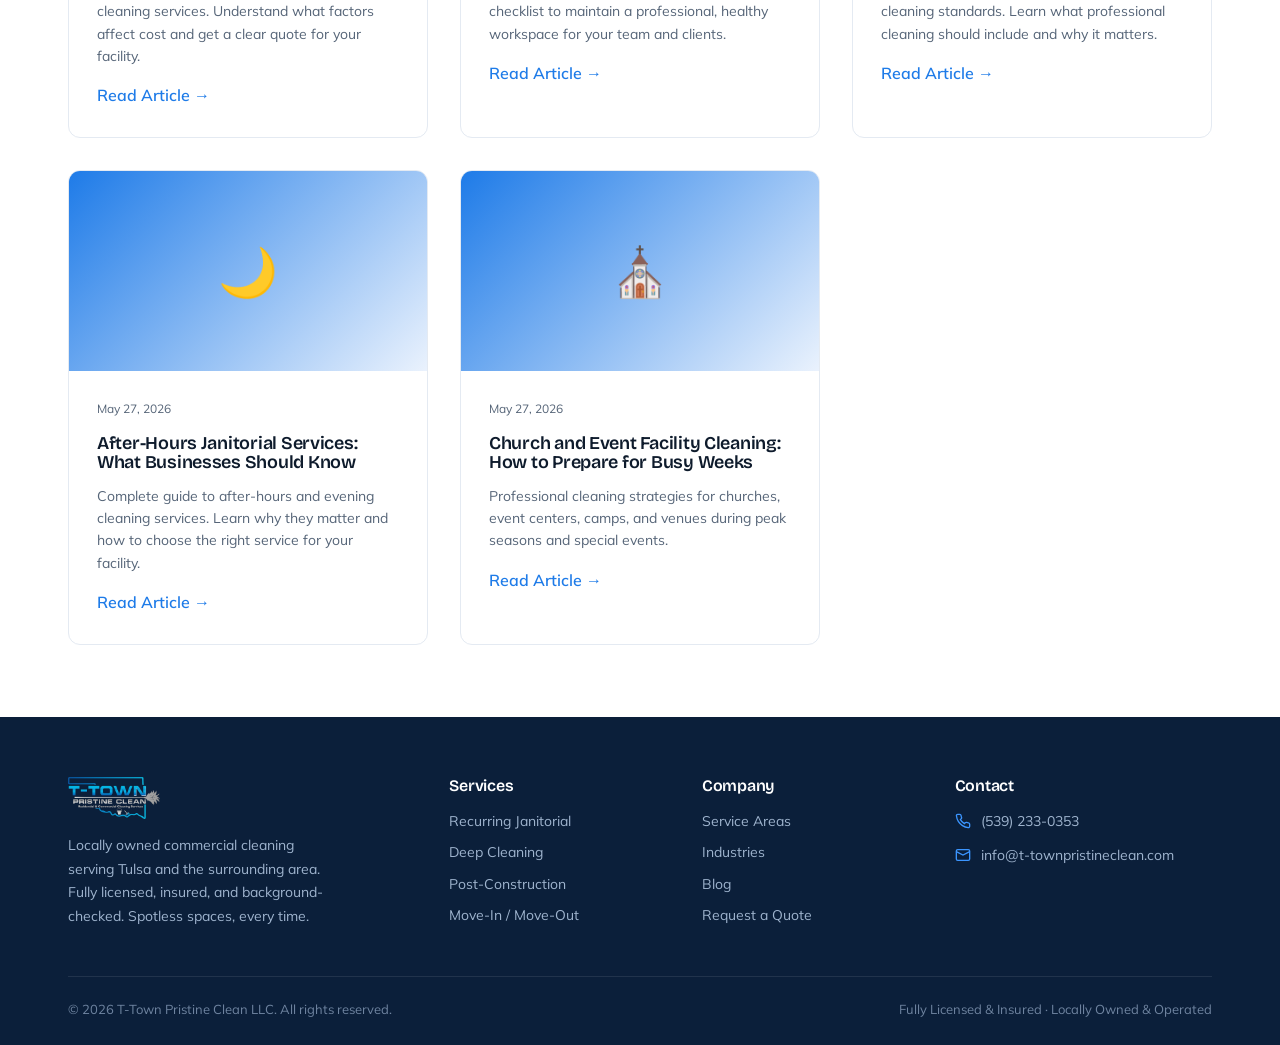
==== commit 0ab1ae3a: "Add two new high-value blog posts - Add "Why Professional Commercial Cleaning is Worth the Investmen" ====
--- a/blog/index.html
+++ b/blog/index.html
@@ -9,6 +9,8 @@
 <meta property="og:description" content="Tips, insights, and best practices for commercial cleaning from Tulsa's trusted cleaning service.">
 <meta property="og:type" content="website">
 <meta property="og:url" content="https://t-townpristineclean.com/blog/">
+<link rel="canonical" href="https://t-townpristineclean.com/blog/">
+<meta name="robots" content="index, follow, max-snippet:-1, max-image-preview:large, max-video-preview:-1">
 <link rel="icon" type="image/png" href="../favicon.png">
 <link rel="preconnect" href="https://fonts.googleapis.com">
 <link rel="preconnect" href="https://fonts.gstatic.com" crossorigin>
@@ -38,6 +40,13 @@
   gtag('config', 'G-VPC9NRM5FG');
 </script>
 </head>
+<!-- Google tag (gtag.js) - Google Ads -->
+<script async src="https://www.googletagmanager.com/gtag/js?id=AW-16498902872"></script>
+<script>
+  window.dataLayer = window.dataLayer || [];
+  function gtag(){dataLayer.push(arguments);}
+  gtag("config", "AW-16498902872");
+</script>
 <body>
 
 <div class="utility">
@@ -83,6 +92,24 @@
       <h2>Latest Posts</h2>
     </div>
     <div class="blog-grid">
+      <div class="blog-card">
+        <div class="blog-card-img">💡</div>
+        <div class="blog-card-body">
+          <div class="blog-card-meta">June 4, 2026</div>
+          <h3>Why Professional Commercial Cleaning is Worth the Investment</h3>
+          <p>Understanding the true ROI of professional cleaning. Learn how it impacts productivity, health, liability, and your bottom line.</p>
+          <a href="why-professional-commercial-cleaning-worth-investment.html">Read Article →</a>
+        </div>
+      </div>
+      <div class="blog-card">
+        <div class="blog-card-img">🚀</div>
+        <div class="blog-card-body">
+          <div class="blog-card-meta">June 4, 2026</div>
+          <h3>Commercial Cleaning Trends 2026: What Tulsa Businesses Should Know</h3>
+          <p>Sustainable practices, technology integration, and industry standards shaping commercial cleaning in 2026.</p>
+          <a href="commercial-cleaning-trends-2026.html">Read Article →</a>
+        </div>
+      </div>
       <div class="blog-card">
         <div class="blog-card-img">📅</div>
         <div class="blog-card-body">
